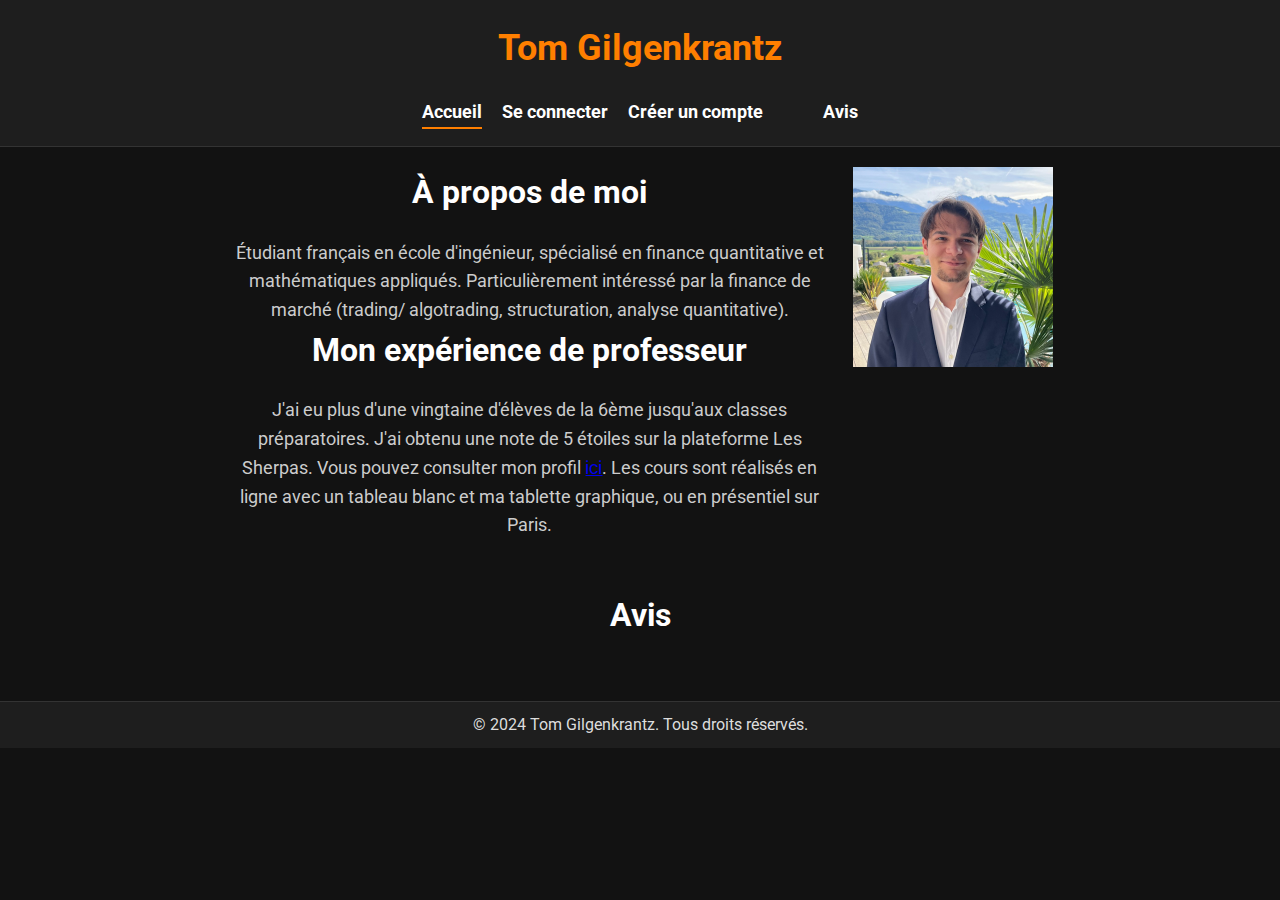
==== cours/index.html @ 8770cd29 "zdzd" ====
<!DOCTYPE html>
<html lang="fr">
<head>
    <meta charset="UTF-8">
    <meta name="viewport" content="width=device-width, initial-scale=1.0">
    <title>Accueil - Tom Gilgenkrantz</title>
    <link rel="stylesheet" href="styles.css">
    <link href="https://fonts.googleapis.com/css2?family=Roboto:wght@400;700&display=swap" rel="stylesheet">
    <link rel="icon" href="../images/logo.png" type="image/png">
</head>
<body>
    <header>
        <h1>Tom Gilgenkrantz</h1>
        <nav>
            <ul id="nav-links">
                <li><a href="index.html" class="active">Accueil</a></li>
                <li><a href="login.html" id="login-link">Se connecter</a></li>
                <li><a href="register.html" id="register-link">Créer un compte</a></li>
                <li><a href="dashboard.html" id="dashboard-link" style="display: none;">Dashboard</a></li>
                <li><a href="#" id="logout-link" style="display: none;">Se déconnecter</a></li>
                <li><a href="#reviews">Avis</a></li> <!-- Nouvel onglet Avis -->
            </ul>
        </nav>
    </header>
    <main>
        <section id="about" class="about-section">
            <div class="about-text">
                <h2>À propos de moi</h2>
                <p>Étudiant français en école d'ingénieur, spécialisé en finance quantitative et mathématiques appliqués. Particulièrement intéressé par la finance de marché (trading/ algotrading, structuration, analyse quantitative).</p>
                <h2>Mon expérience de professeur</h2>
                <p>J'ai eu plus d'une vingtaine d'élèves de la 6ème jusqu'aux classes préparatoires. J'ai obtenu une note de 5 étoiles sur la plateforme Les Sherpas. Vous pouvez consulter mon profil <a href="https://sherpas.com/t/etudiant-en-ecole-dingenieur-donne-cours-de-mathematiques-et-dinformatique-en-ligne-et-sur-evry" target="_blank">ici</a>. Les cours sont réalisés en ligne avec un tableau blanc et ma tablette graphique, ou en présentiel sur Paris.</p>
            </div>
            <div class="profile-photo">
                <img src="../images/profile.png" alt="Profil">
            </div>
        </section>
        <section id="reviews" class="reviews-section">
            <h2>Avis</h2>
            <div id="reviews-list">
                <!-- Les avis seront insérés ici par JavaScript -->
            </div>
        </section>
    </main>
    <footer>
        <p>&copy; 2024 Tom Gilgenkrantz. Tous droits réservés.</p>
    </footer>

    <script type="module">
        async function fetchReviews() {
            try {
                const response = await fetch('reviews.json'); // Charge le fichier JSON
                const reviews = await response.json();

                // Classer les avis par longueur de contenu
                const sortedReviews = reviews.sort((a, b) => b.comment.length - a.comment.length);

                const reviewsList = document.getElementById('reviews-list');

                sortedReviews.forEach(review => {
                    const reviewItem = document.createElement('div');
                    reviewItem.classList.add('review-item');
                    reviewItem.innerHTML = `
                        <h3>${review.rating} étoiles</h3>
                        <p>${review.comment}</p>
                    `;
                    reviewsList.appendChild(reviewItem);
                });
            } catch (error) {
                console.error('Erreur lors de la récupération des avis :', error);
            }
        }

        // Appel de la fonction pour récupérer les avis au chargement de la page
        fetchReviews();
    </script>
</body>
</html>
---- cours/styles.css ----
/* Reset CSS */
* {
    margin: 0;
    padding: 0;
    box-sizing: border-box;
}

body {
    font-family: 'Roboto', sans-serif;
    color: #ddd;
    background-color: #121212;
    line-height: 1.6;
}

header {
    text-align: center;
    padding: 20px;
    background: #1e1e1e;
    border-bottom: 1px solid #333;
}

header h1 {
    font-size: 36px;
    font-weight: 700;
    color: #ff7f00; /* Titre en orange */
}

nav ul {
    list-style: none;
    display: flex;
    justify-content: center;
    margin-top: 20px;
}

nav ul li {
    margin: 0 10px;
}

nav ul li a {
    text-decoration: none;
    color: #fff;
    font-size: 18px;
    font-weight: 700; /* Texte en gras */
    transition: color 0.3s, border-bottom 0.3s;
    padding-bottom: 5px;
}

nav ul li a:hover {
    color: #ff7f00; /* Texte orange au survol */
}

nav ul li a.active {
    border-bottom: 2px solid #ff7f00; /* Bordure inférieure orange pour l'onglet actif */
}

main {
    padding: 20px;
    text-align: center;
}

main section {
    margin-top: 50px;
}

main section h2 {
    font-size: 32px;
    color: #fff;
    margin-bottom: 20px;
}

main section p {
    font-size: 18px;
    color: #ccc;
}

footer {
    text-align: center;
    padding: 10px;
    background: #1e1e1e;
    border-top: 1px solid #333;
    margin-top: 20px;
}

/* Formulaires de connexion et d'inscription */
form {
    display: flex;
    flex-direction: column;
    align-items: center;
    gap: 15px;
    margin-top: 20px;
}

form input {
    padding: 10px;
    font-size: 16px;
    border: 1px solid #333;
    border-radius: 5px;
    width: 80%;
    max-width: 300px;
}

form button {
    padding: 10px 20px;
    font-size: 16px;
    background-color: #ff7f00;
    border: none;
    border-radius: 5px;
    color: white;
    cursor: pointer;
    transition: background-color 0.3s;
}

form button:hover {
    background-color: #ff5500;
}

form input:disabled, form button:disabled {
    background-color: #555;
    cursor: not-allowed;
}

#register-success {
    text-align: center;
    margin-top: 20px;
}

#register-success p {
    margin-bottom: 10px;
}

#register-success a {
    display: inline-block;
    padding: 10px 20px;
    background-color: #ff7f00;
    color: white;
    text-decoration: none;
    border-radius: 5px;
    transition: background-color 0.3s;
}

#register-success a:hover {
    background-color: #ff5500;
}

/* Section À propos de moi */
.about-section {
    display: flex;
    align-items: flex-start;
    justify-content: space-between;
    max-width: 66.66%; /* 2/3 de la largeur totale */
    margin: 0 auto;
    flex-wrap: wrap;
}

.about-text {
    flex: 1;
    padding-right: 20px;
}

.profile-photo {
    flex: 0 0 200px; /* Ajustez la largeur de l'image selon vos besoins */
}

.profile-photo img {
    width: 100%;
    height: auto;
}

/* Styles pour les écrans étroits */
@media (max-width: 600px) {
    .about-section {
        flex-direction: column;
        align-items: center;
        max-width: 100%; /* Réinitialiser la largeur à 100% sur les petits écrans */
    }

    .about-text {
        padding-right: 0;
        text-align: center;
    }

    .profile-photo {
        margin-bottom: 20px;
    }

    nav ul {
        display: block;
        text-align: center;
    }

    nav ul li {
        margin: 10px 0;
    }
}

/* Dashboard Sections */
.dashboard-section {
    margin-top: 30px;
}

.dashboard-section h3 {
    font-size: 24px;
    color: #ff7f00;
    margin-bottom: 10px;
}

.dashboard-section p, .dashboard-section ul {
    font-size: 18px;
    color: #ddd;
}

.dashboard-section ul {
    list-style: none;
    padding: 0;
}

.dashboard-section ul li {
    margin-bottom: 5px;
}

.dashboard-section table {
    width: 100%;
    border-collapse: collapse;
    margin-top: 20px;
}

.dashboard-section table th,
.dashboard-section table td {
    border: 1px solid #333;
    padding: 10px;
    text-align: left;
    color: #ddd;
}

.dashboard-section table th {
    background-color: #333;
    color: #ff7f00;
}

.dashboard-section table tr:nth-child(even) {
    background-color: #2a2a2a;
}

.dashboard-section table tr:hover {
    background-color: #444;
}

.dashboard-section table td:last-child {
    text-align: center;
}

/* Formulaire d'ajout d'entrée */
#add-entry-form {
    margin-top: 20px;
    display: flex;
    flex-direction: column;
    gap: 10px;
}

#add-entry-form input, #add-entry-form select, #add-entry-form button {
    padding: 10px;
    font-size: 16px;
    border: 1px solid #333;
    border-radius: 5px;
    width: 100%;
    max-width: 300px;
    margin: 0 auto;
}

#add-entry-form button {
    background-color: #ff7f00;
    color: white;
    cursor: pointer;
    transition: background-color 0.3s;
}

#add-entry-form button:hover {
    background-color: #ff5500;
}

/* Styles pour le bouton */
.button {
    display: inline-block;
    padding: 10px 20px;
    font-size: 18px;
    font-weight: bold;
    color: white;
    background-color: #ff7f00;
    border: none;
    border-radius: 5px;
    text-decoration: none;
    transition: background-color 0.3s;
}

.button:hover {
    background-color: #ff5500;
}
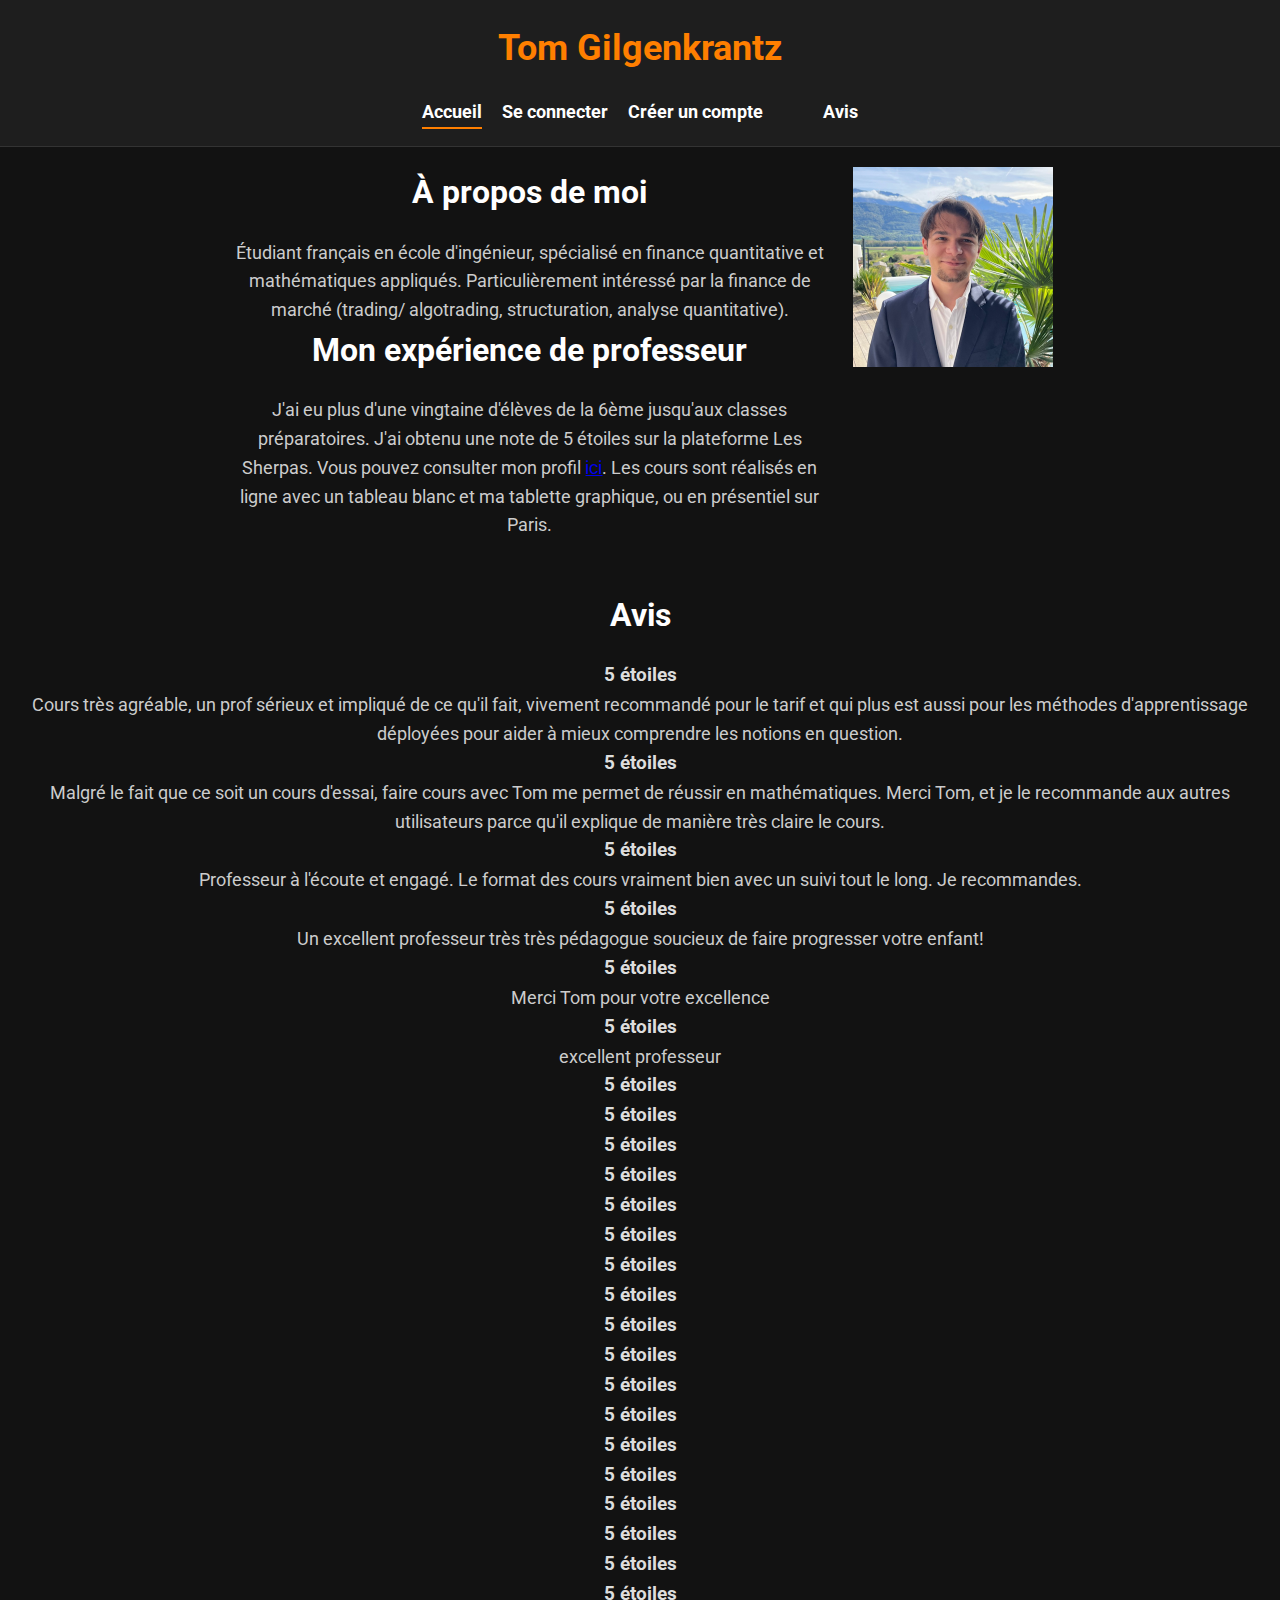
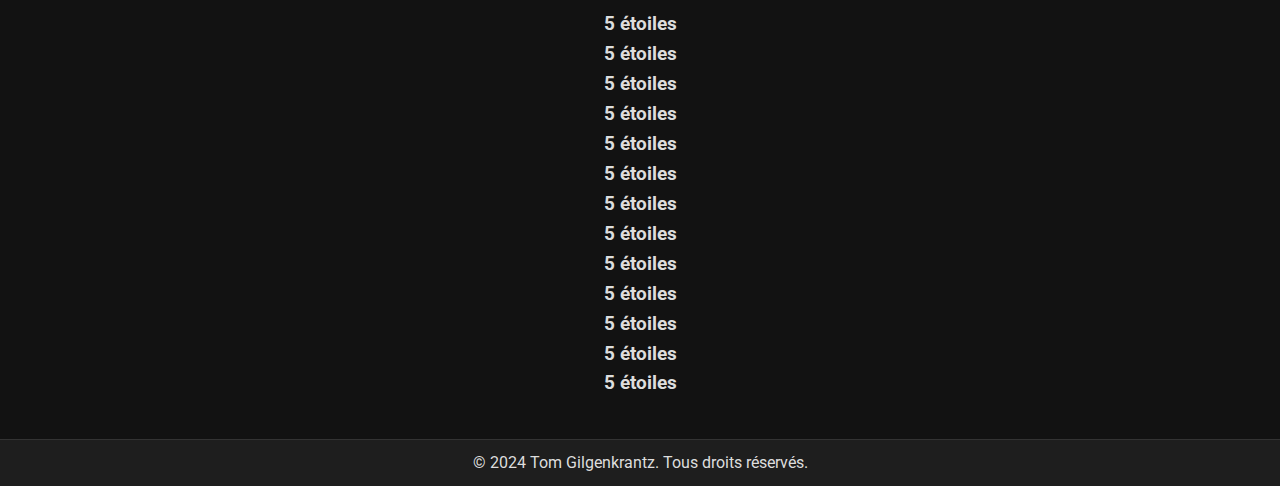
==== commit 618c33db: "zdzd" ====
--- a/cours/index.html
+++ b/cours/index.html
@@ -48,7 +48,7 @@
     <script type="module">
         async function fetchReviews() {
             try {
-                const response = await fetch('reviews.json'); // Charge le fichier JSON
+                const response = await fetch('../reviews.json'); // Charge le fichier JSON
                 const reviews = await response.json();
 
                 // Classer les avis par longueur de contenu
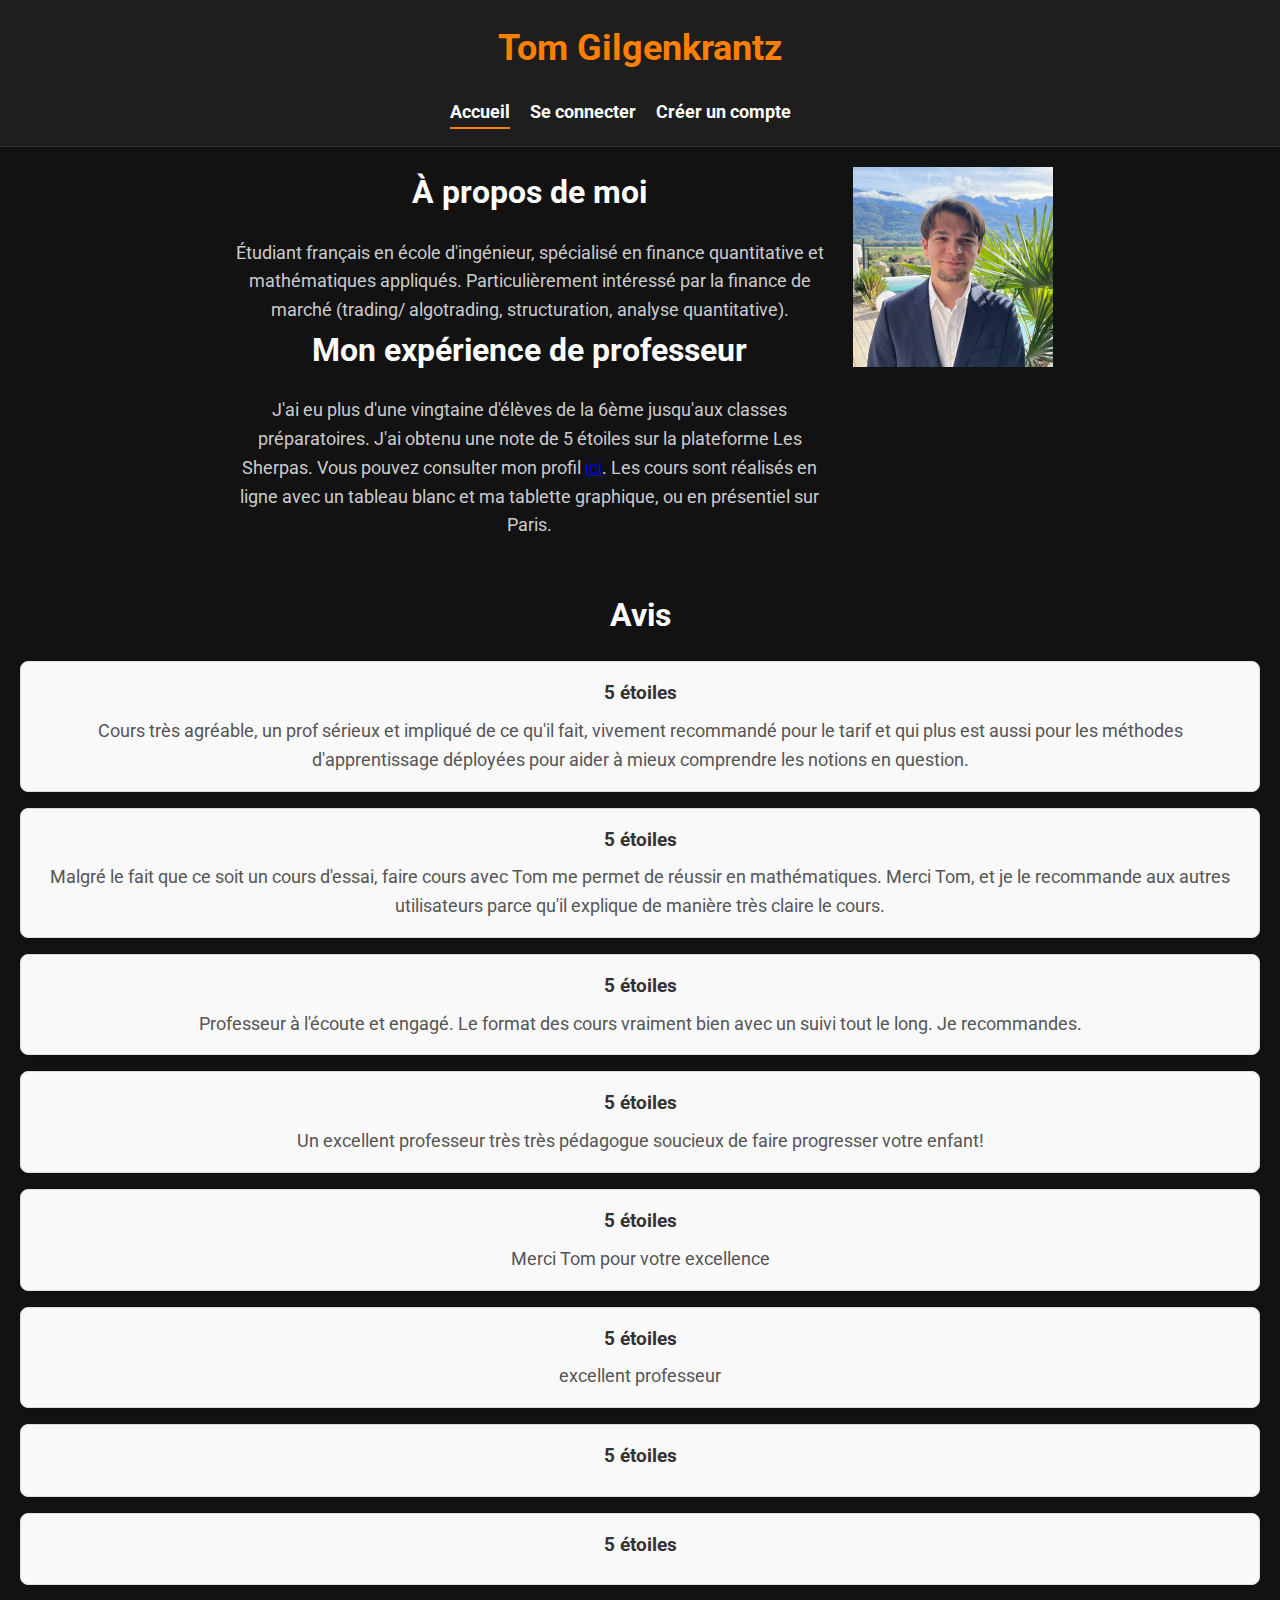
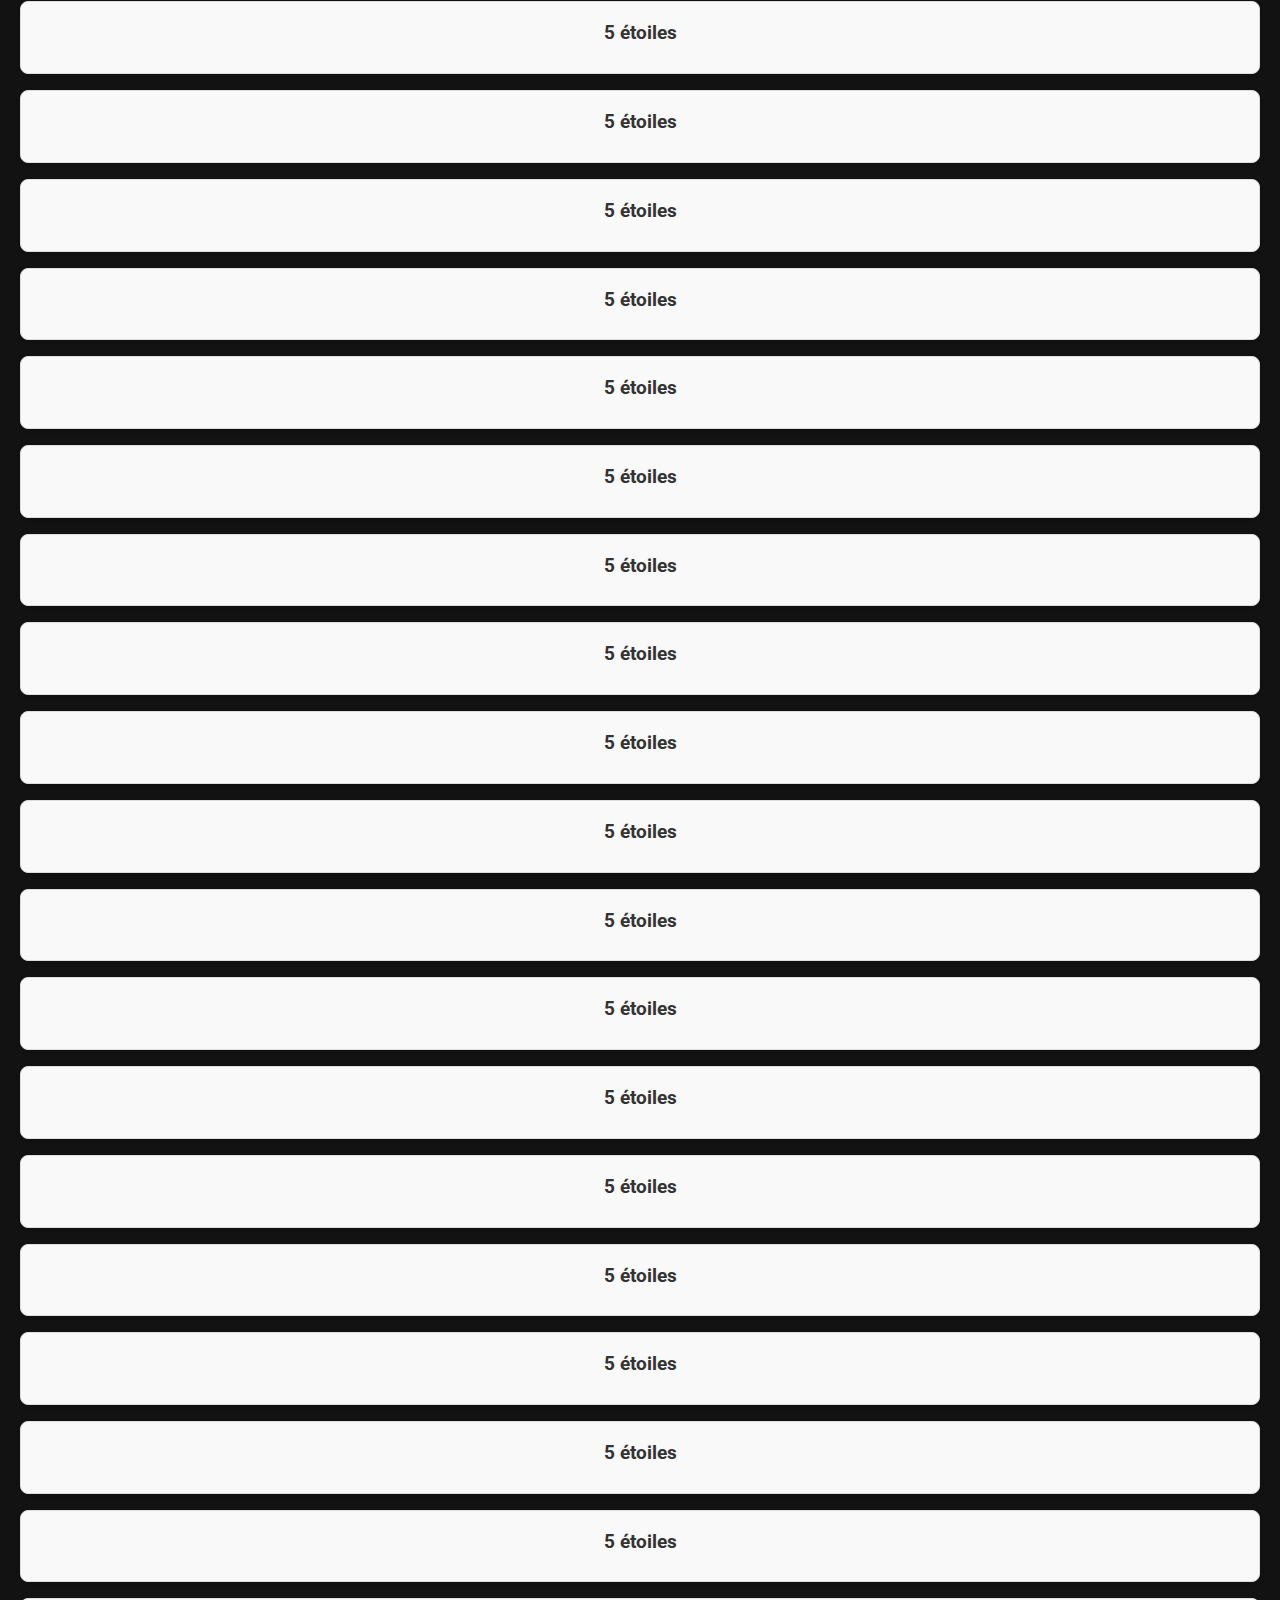
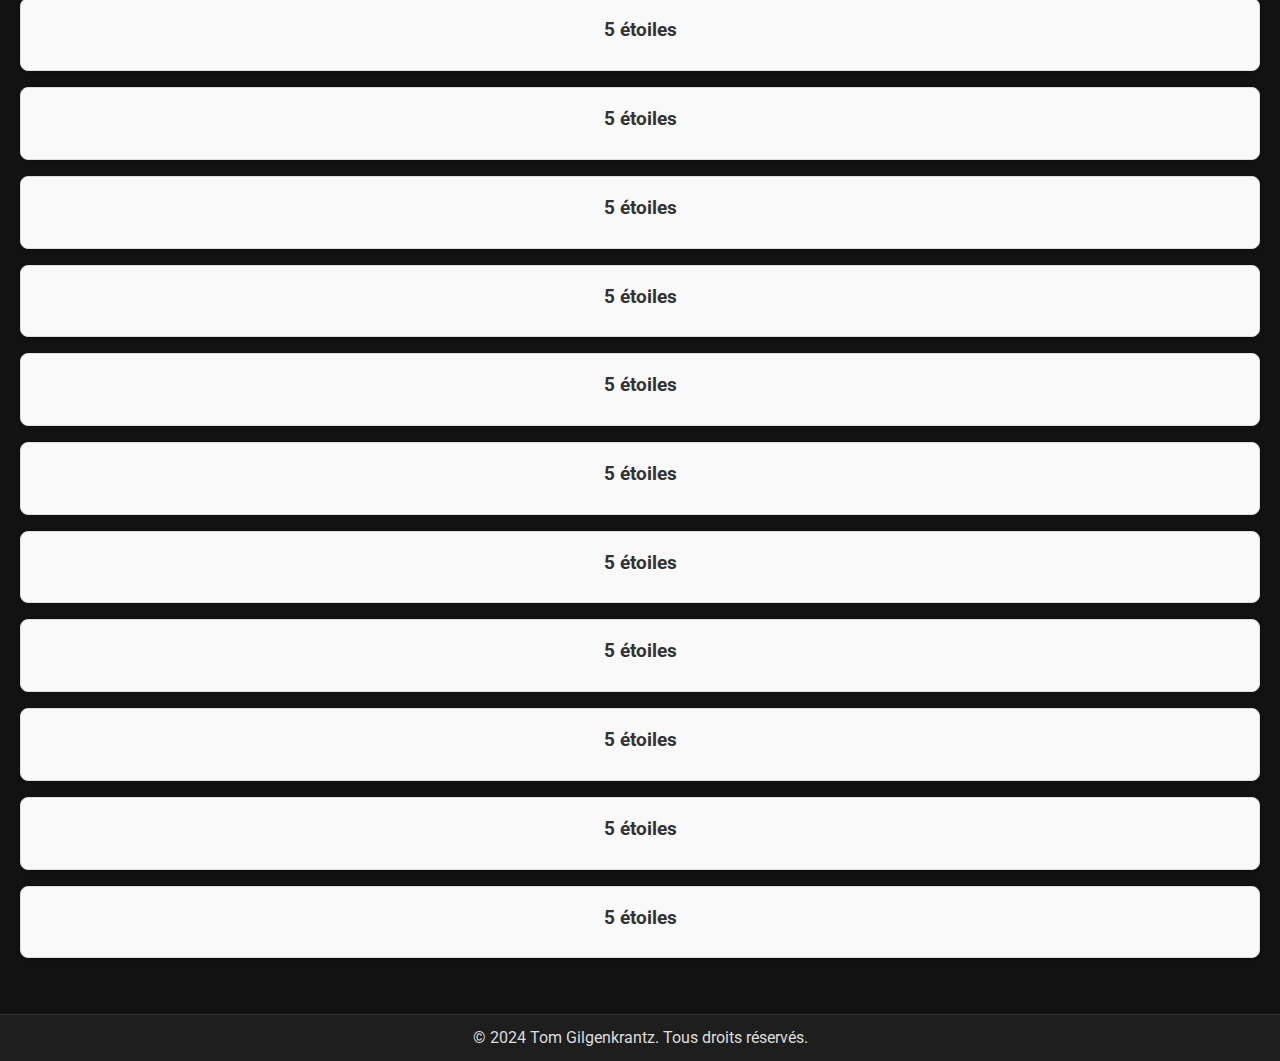
==== commit 90808070: "zdzd" ====
--- a/cours/index.html
+++ b/cours/index.html
@@ -7,6 +7,25 @@
     <link rel="stylesheet" href="styles.css">
     <link href="https://fonts.googleapis.com/css2?family=Roboto:wght@400;700&display=swap" rel="stylesheet">
     <link rel="icon" href="../images/logo.png" type="image/png">
+    <style>
+        .review-item {
+            border: 1px solid #ddd;
+            padding: 16px;
+            margin-bottom: 16px;
+            border-radius: 8px;
+            box-shadow: 0 2px 4px rgba(0, 0, 0, 0.1);
+            background-color: #f9f9f9;
+        }
+        .review-item h3 {
+            margin: 0;
+            font-size: 1.2em;
+            color: #333;
+        }
+        .review-item p {
+            margin: 8px 0 0;
+            color: #555;
+        }
+    </style>
 </head>
 <body>
     <header>
@@ -18,7 +37,6 @@
                 <li><a href="register.html" id="register-link">Créer un compte</a></li>
                 <li><a href="dashboard.html" id="dashboard-link" style="display: none;">Dashboard</a></li>
                 <li><a href="#" id="logout-link" style="display: none;">Se déconnecter</a></li>
-                <li><a href="#reviews">Avis</a></li> <!-- Nouvel onglet Avis -->
             </ul>
         </nav>
     </header>
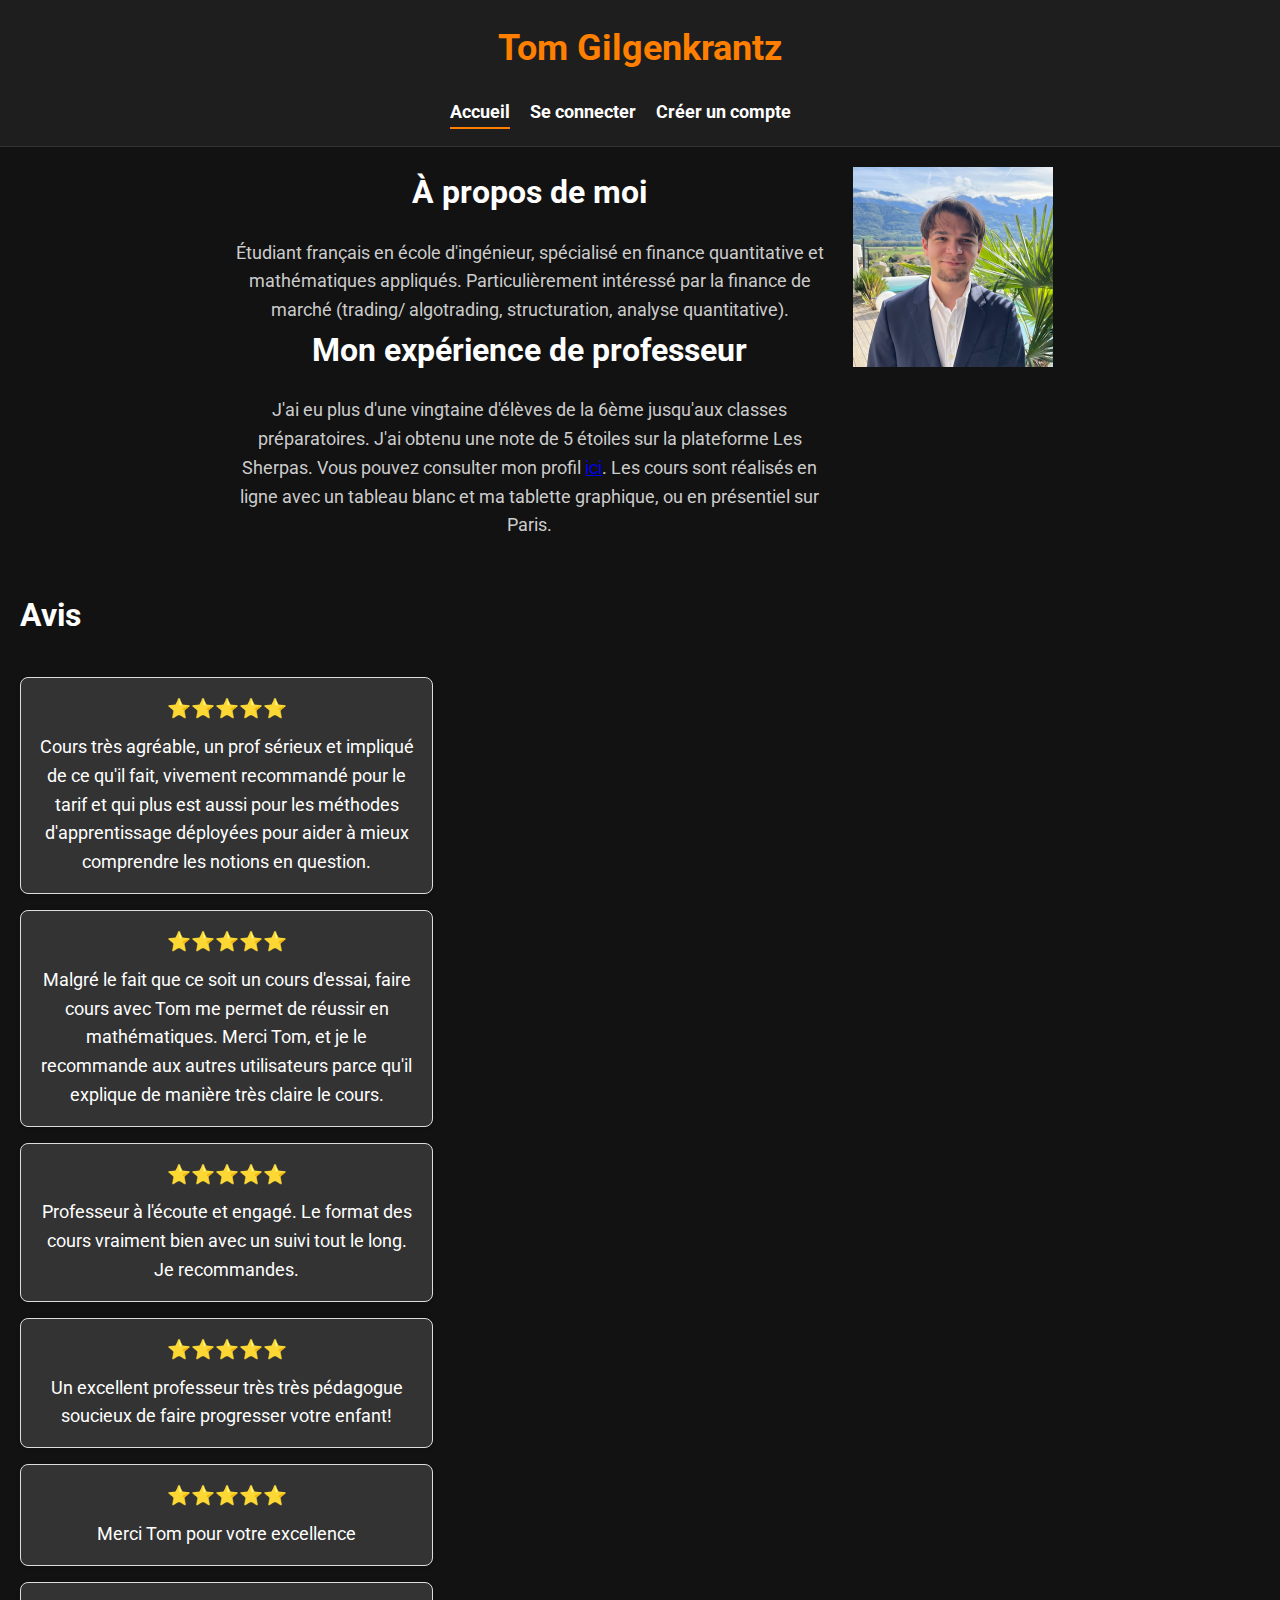
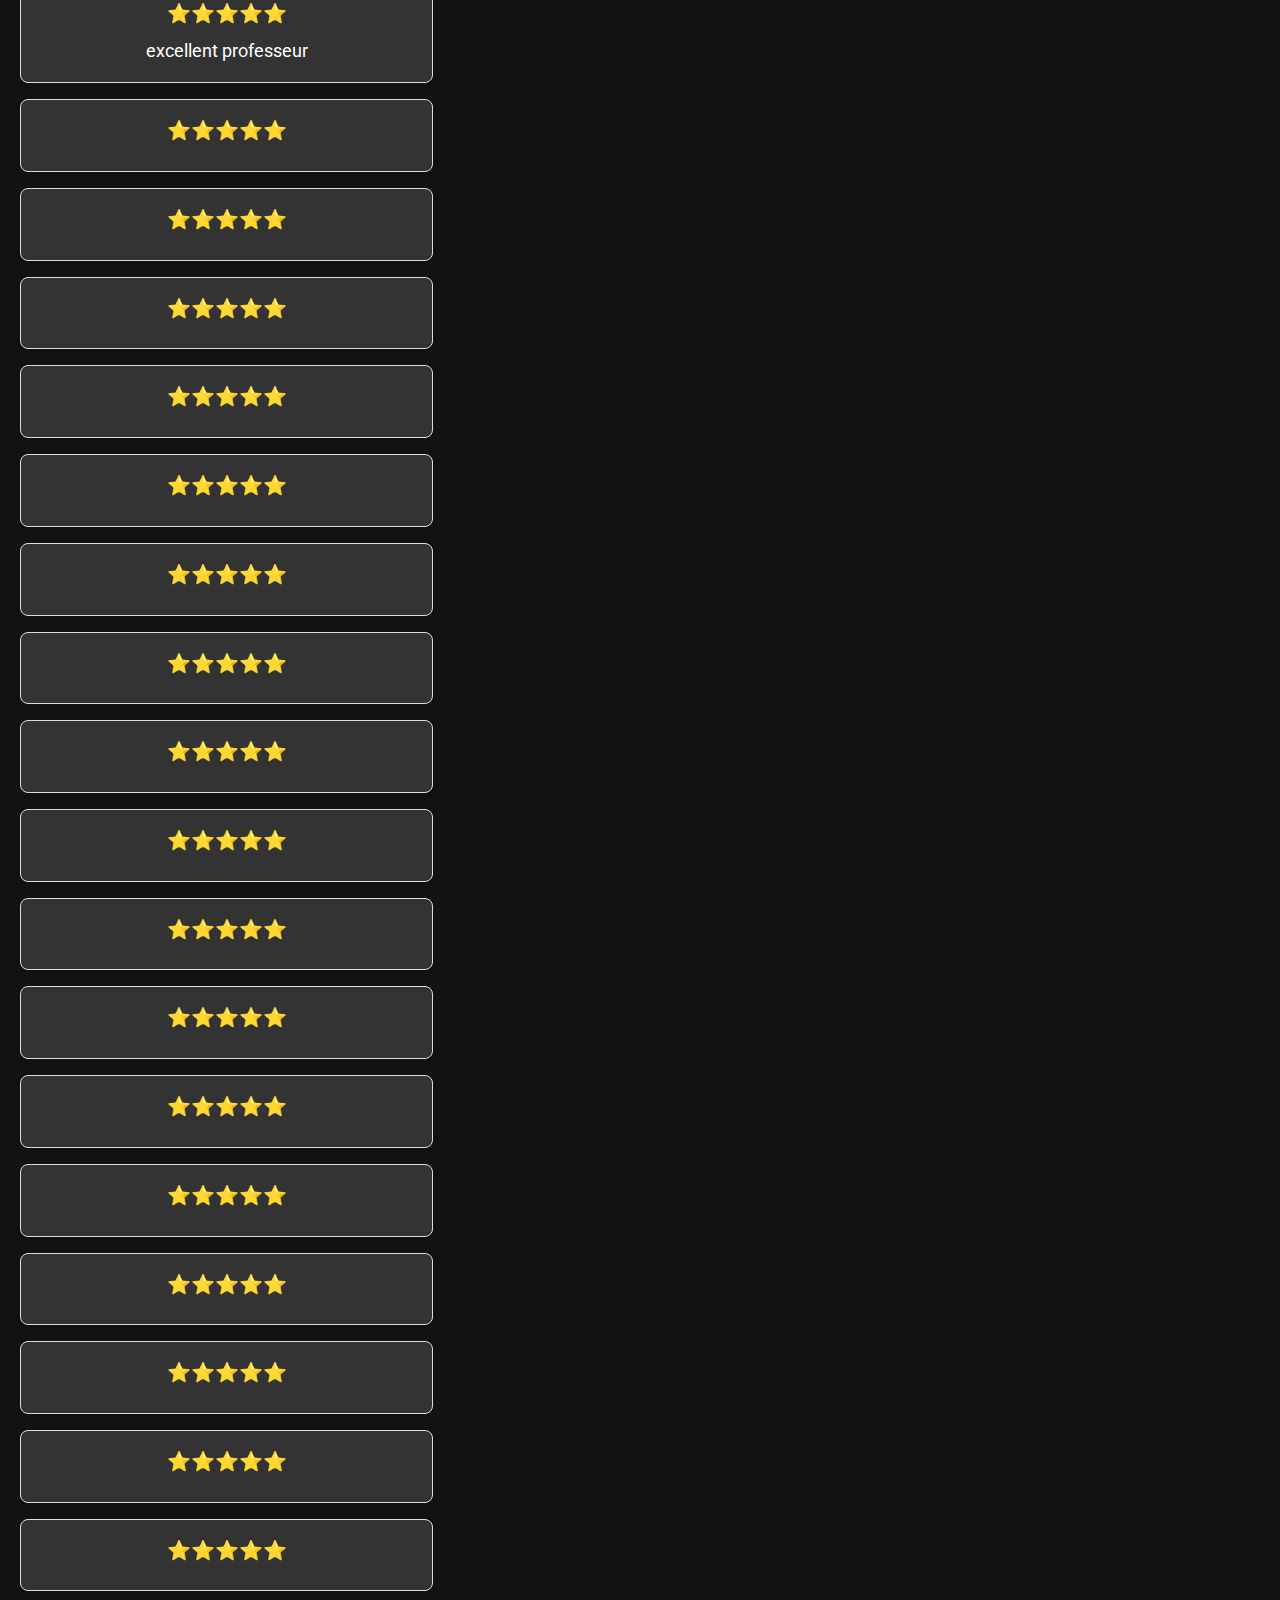
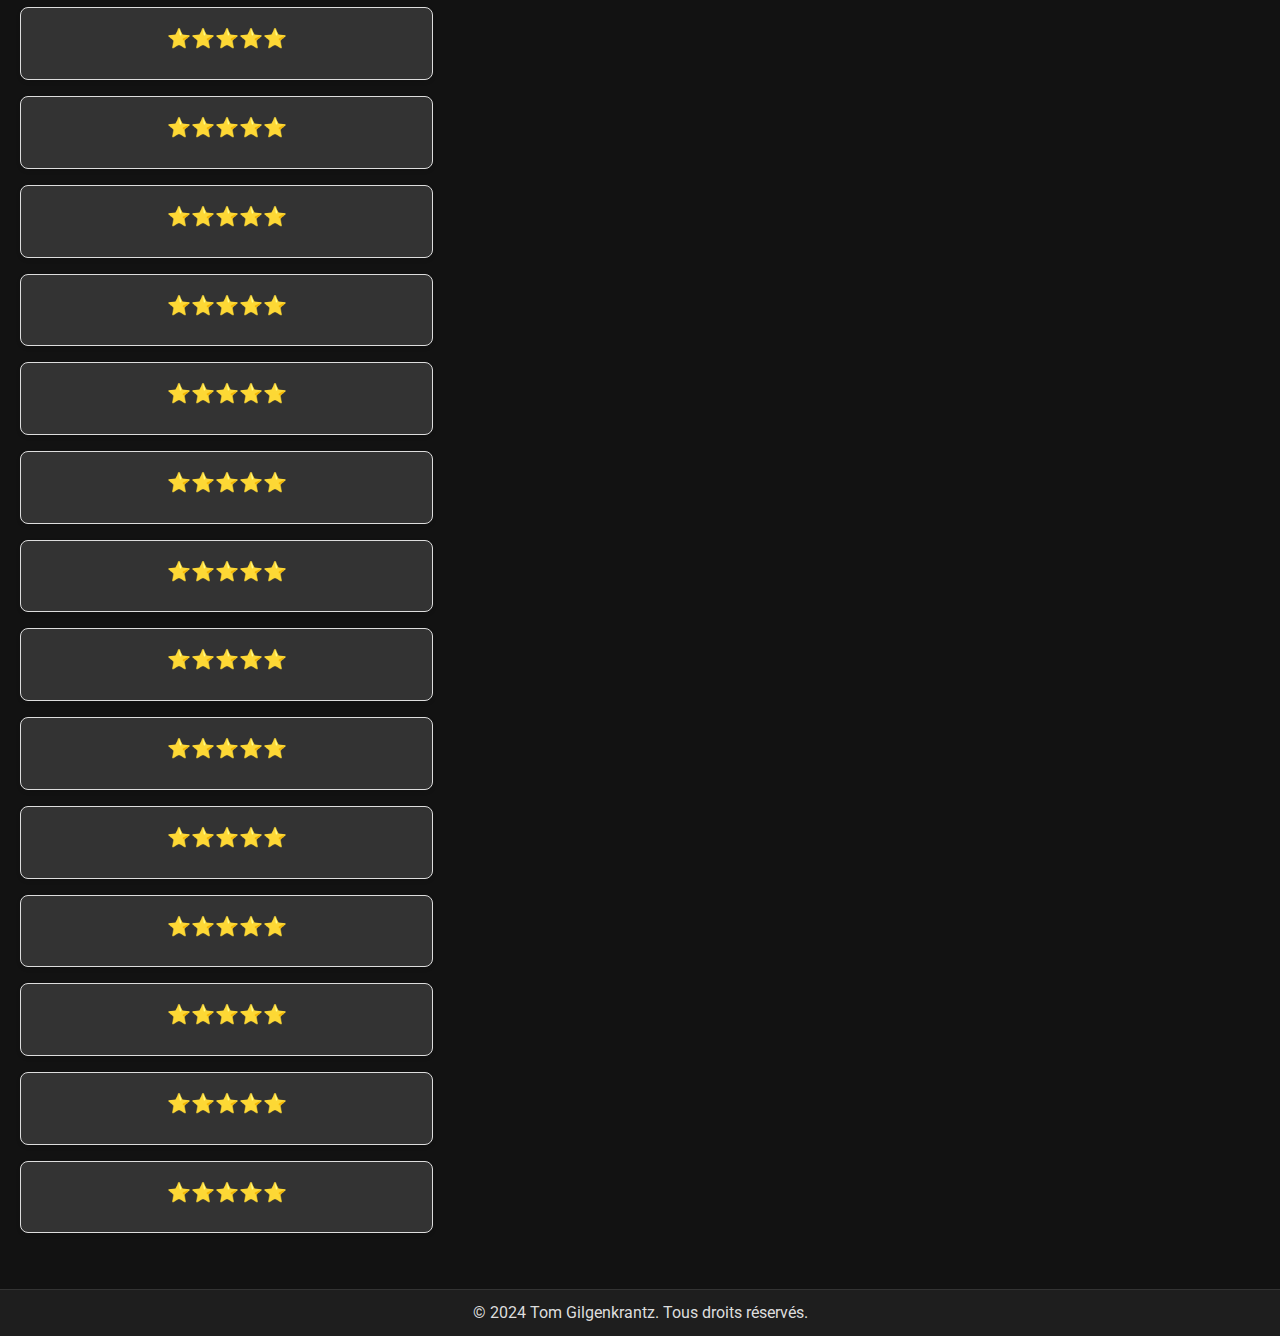
==== commit 5766faab: "zdzd" ====
--- a/cours/index.html
+++ b/cours/index.html
@@ -9,21 +9,35 @@
     <link rel="icon" href="../images/logo.png" type="image/png">
     <style>
         .review-item {
+            width: 100%;
+            max-width: 33.33%;
             border: 1px solid #ddd;
             padding: 16px;
             margin-bottom: 16px;
             border-radius: 8px;
             box-shadow: 0 2px 4px rgba(0, 0, 0, 0.1);
-            background-color: #f9f9f9;
+            background-color: #333;
+            color: #fff;
+            box-sizing: border-box;
         }
         .review-item h3 {
             margin: 0;
             font-size: 1.2em;
-            color: #333;
+            color: orange;
         }
         .review-item p {
             margin: 8px 0 0;
-            color: #555;
+            color: #fff;
+        }
+        .reviews-section {
+            display: flex;
+            flex-wrap: wrap;
+            gap: 16px;
+        }
+        @media (max-width: 768px) {
+            .review-item {
+                max-width: 100%;
+            }
         }
     </style>
 </head>
@@ -78,7 +92,7 @@
                     const reviewItem = document.createElement('div');
                     reviewItem.classList.add('review-item');
                     reviewItem.innerHTML = `
-                        <h3>${review.rating} étoiles</h3>
+                        <h3>${'⭐'.repeat(review.rating)}</h3>
                         <p>${review.comment}</p>
                     `;
                     reviewsList.appendChild(reviewItem);
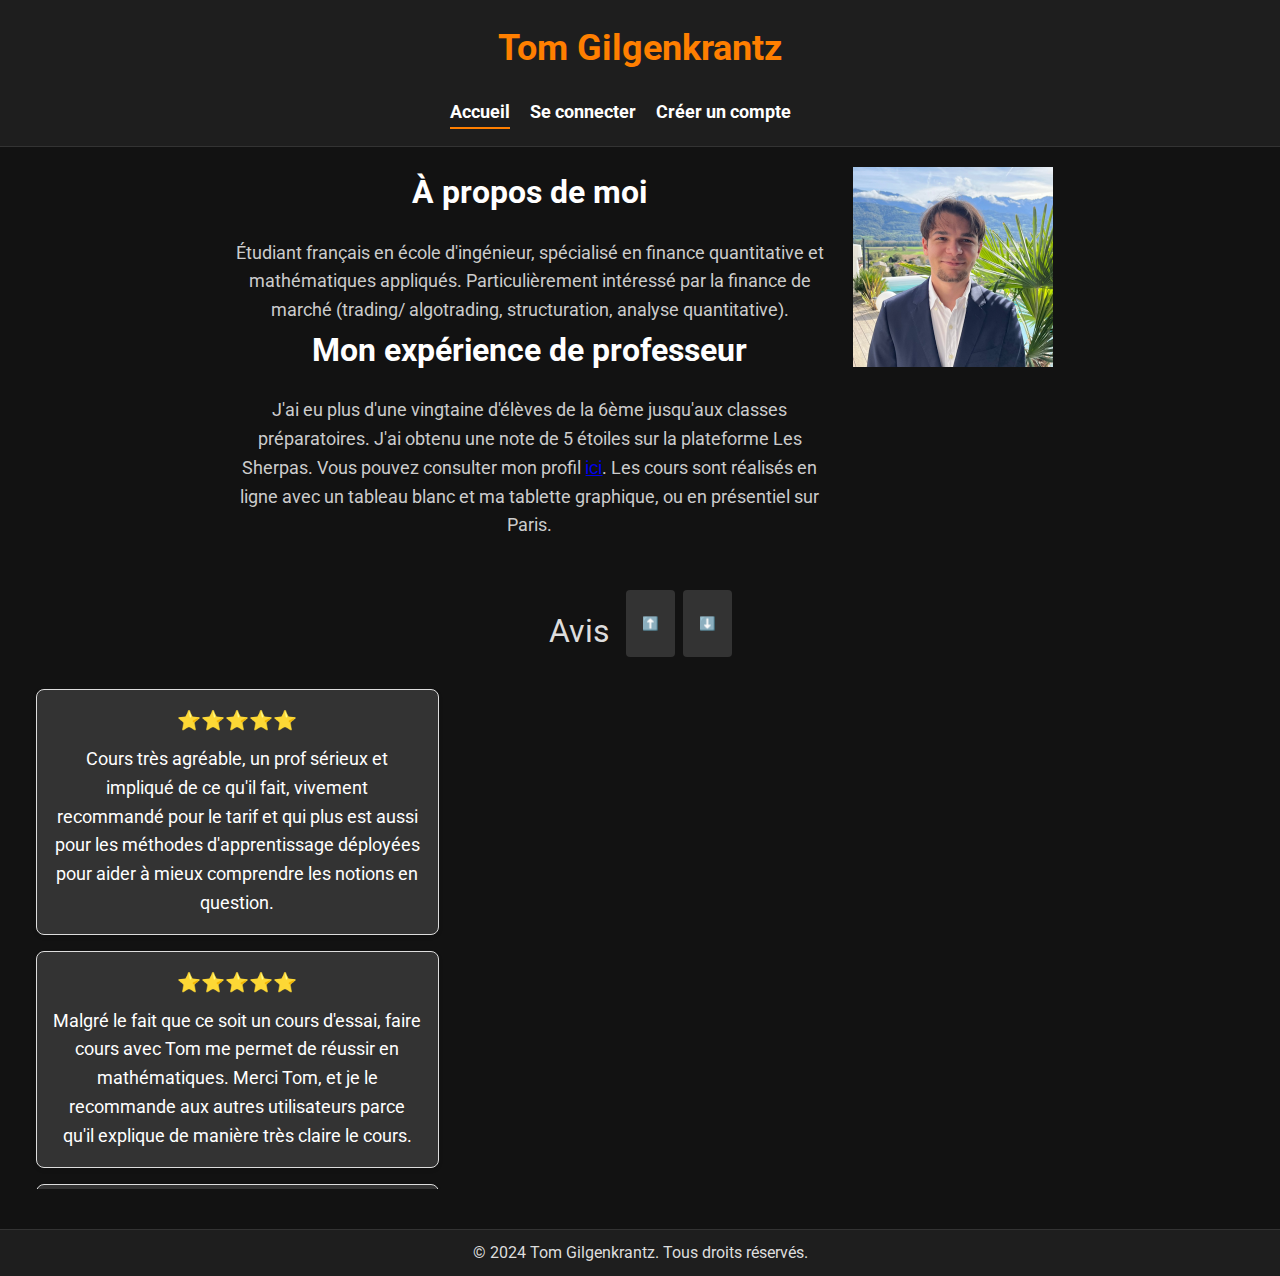
==== commit ab577092: "zdzd" ====
--- a/cours/index.html
+++ b/cours/index.html
@@ -8,6 +8,9 @@
     <link href="https://fonts.googleapis.com/css2?family=Roboto:wght@400;700&display=swap" rel="stylesheet">
     <link rel="icon" href="../images/logo.png" type="image/png">
     <style>
+        body {
+            font-family: 'Roboto', sans-serif;
+        }
         .review-item {
             width: 100%;
             max-width: 33.33%;
@@ -33,6 +36,34 @@
             display: flex;
             flex-wrap: wrap;
             gap: 16px;
+            justify-content: center;
+        }
+        .reviews-container {
+            max-height: 500px;
+            overflow-y: auto;
+            padding: 0 16px;
+        }
+        .reviews-title {
+            text-align: center;
+            font-size: 2em;
+            margin: 16px 0;
+        }
+        .reviews-menu {
+            display: flex;
+            justify-content: center;
+            gap: 8px;
+            margin-bottom: 16px;
+        }
+        .reviews-menu button {
+            padding: 8px 16px;
+            border: none;
+            background-color: #333;
+            color: #fff;
+            border-radius: 4px;
+            cursor: pointer;
+        }
+        .reviews-menu button:hover {
+            background-color: #555;
         }
         @media (max-width: 768px) {
             .review-item {
@@ -67,9 +98,15 @@
             </div>
         </section>
         <section id="reviews" class="reviews-section">
-            <h2>Avis</h2>
-            <div id="reviews-list">
-                <!-- Les avis seront insérés ici par JavaScript -->
+            <div class="reviews-title">Avis</div>
+            <div class="reviews-menu">
+                <button onclick="scrollReviews('up')">⬆️</button>
+                <button onclick="scrollReviews('down')">⬇️</button>
+            </div>
+            <div class="reviews-container" id="reviews-container">
+                <div id="reviews-list" class="reviews-list">
+                    <!-- Les avis seront insérés ici par JavaScript -->
+                </div>
             </div>
         </section>
     </main>
@@ -102,6 +139,16 @@
             }
         }
 
+        // Fonction pour faire défiler les avis
+        function scrollReviews(direction) {
+            const container = document.getElementById('reviews-container');
+            if (direction === 'up') {
+                container.scrollBy({ top: -200, behavior: 'smooth' });
+            } else if (direction === 'down') {
+                container.scrollBy({ top: 200, behavior: 'smooth' });
+            }
+        }
+
         // Appel de la fonction pour récupérer les avis au chargement de la page
         fetchReviews();
     </script>
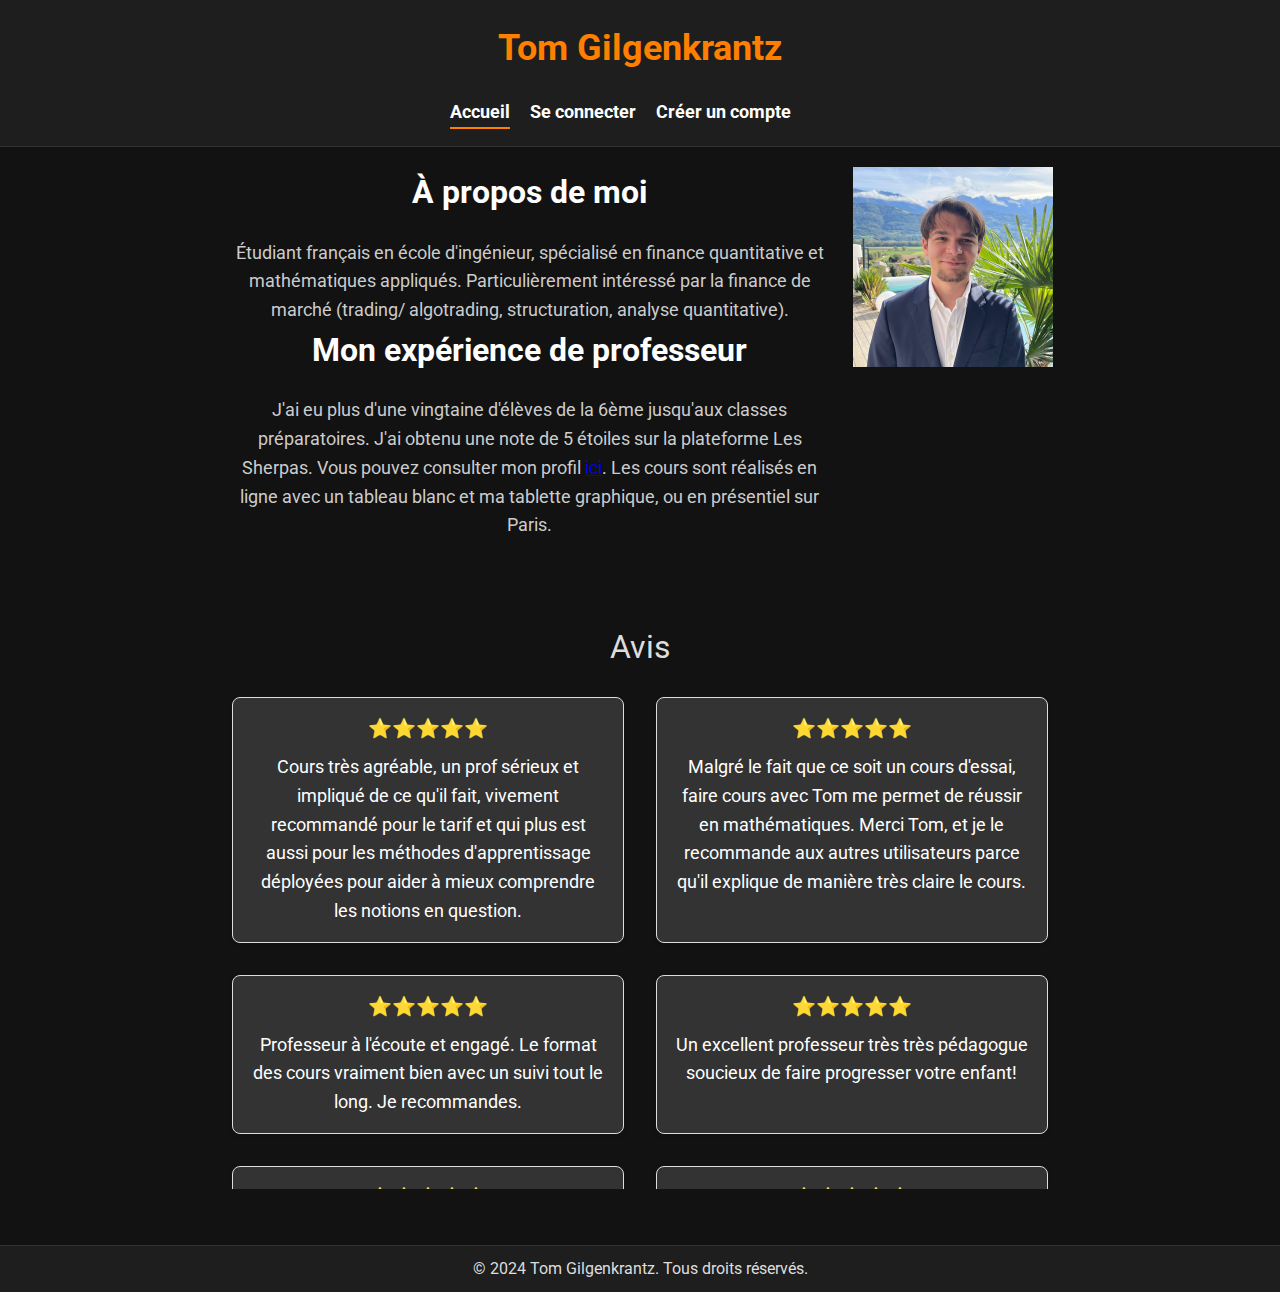
==== commit 5d361323: "zdzd" ====
--- a/cours/index.html
+++ b/cours/index.html
@@ -16,7 +16,7 @@
             max-width: 33.33%;
             border: 1px solid #ddd;
             padding: 16px;
-            margin-bottom: 16px;
+            margin: 8px;
             border-radius: 8px;
             box-shadow: 0 2px 4px rgba(0, 0, 0, 0.1);
             background-color: #333;
@@ -34,36 +34,36 @@
         }
         .reviews-section {
             display: flex;
-            flex-wrap: wrap;
-            gap: 16px;
-            justify-content: center;
+            flex-direction: column;
+            align-items: center;
+            padding: 16px;
         }
         .reviews-container {
             max-height: 500px;
             overflow-y: auto;
             padding: 0 16px;
+            width: 100%;
+        }
+        .reviews-container::-webkit-scrollbar {
+            width: 8px;
+        }
+        .reviews-container::-webkit-scrollbar-track {
+            background: #f1f1f1;
+        }
+        .reviews-container::-webkit-scrollbar-thumb {
+            background: orange;
+            border-radius: 4px;
         }
         .reviews-title {
             text-align: center;
             font-size: 2em;
             margin: 16px 0;
         }
-        .reviews-menu {
+        .reviews-list {
             display: flex;
+            flex-wrap: wrap;
             justify-content: center;
-            gap: 8px;
-            margin-bottom: 16px;
-        }
-        .reviews-menu button {
-            padding: 8px 16px;
-            border: none;
-            background-color: #333;
-            color: #fff;
-            border-radius: 4px;
-            cursor: pointer;
-        }
-        .reviews-menu button:hover {
-            background-color: #555;
+            gap: 16px;
         }
         @media (max-width: 768px) {
             .review-item {
@@ -99,10 +99,6 @@
         </section>
         <section id="reviews" class="reviews-section">
             <div class="reviews-title">Avis</div>
-            <div class="reviews-menu">
-                <button onclick="scrollReviews('up')">⬆️</button>
-                <button onclick="scrollReviews('down')">⬇️</button>
-            </div>
             <div class="reviews-container" id="reviews-container">
                 <div id="reviews-list" class="reviews-list">
                     <!-- Les avis seront insérés ici par JavaScript -->
@@ -139,16 +135,6 @@
             }
         }
 
-        // Fonction pour faire défiler les avis
-        function scrollReviews(direction) {
-            const container = document.getElementById('reviews-container');
-            if (direction === 'up') {
-                container.scrollBy({ top: -200, behavior: 'smooth' });
-            } else if (direction === 'down') {
-                container.scrollBy({ top: 200, behavior: 'smooth' });
-            }
-        }
-
         // Appel de la fonction pour récupérer les avis au chargement de la page
         fetchReviews();
     </script>
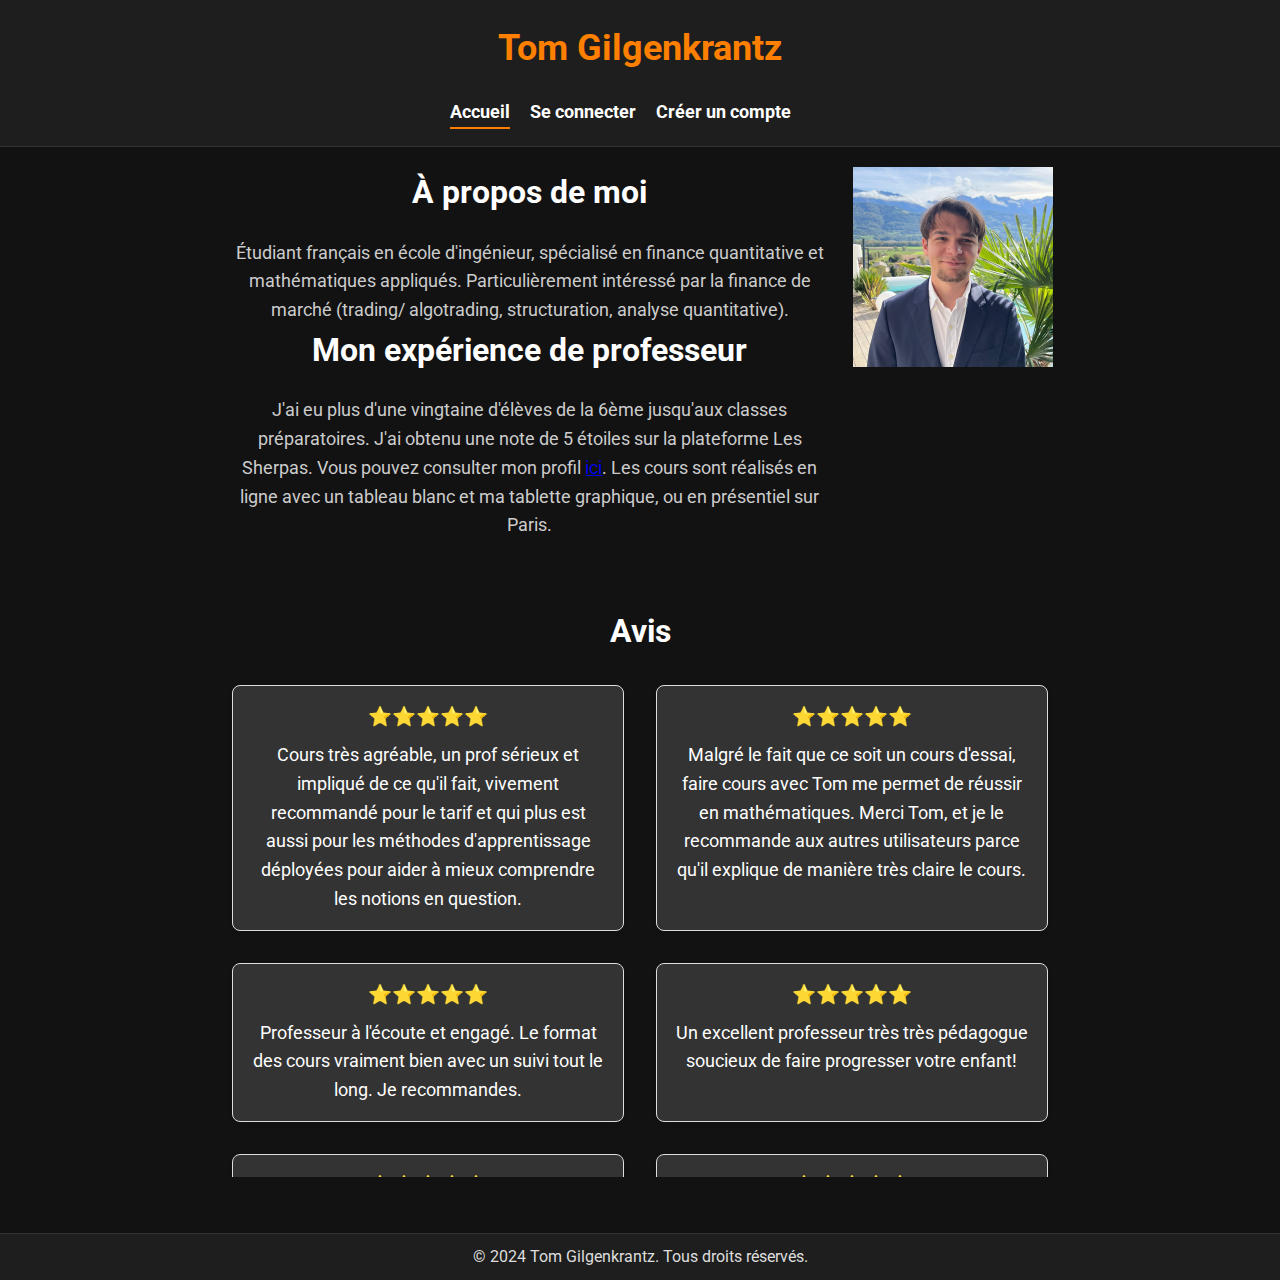
==== commit 378d1b83: "zdzd" ====
--- a/cours/index.html
+++ b/cours/index.html
@@ -56,8 +56,10 @@
         }
         .reviews-title {
             text-align: center;
-            font-size: 2em;
             margin: 16px 0;
+            font-size: 32px;
+            font-family: 'Roboto', sans-serif;
+            
         }
         .reviews-list {
             display: flex;
@@ -98,7 +100,7 @@
             </div>
         </section>
         <section id="reviews" class="reviews-section">
-            <div class="reviews-title">Avis</div>
+            <h2>Avis</h2>
             <div class="reviews-container" id="reviews-container">
                 <div id="reviews-list" class="reviews-list">
                     <!-- Les avis seront insérés ici par JavaScript -->
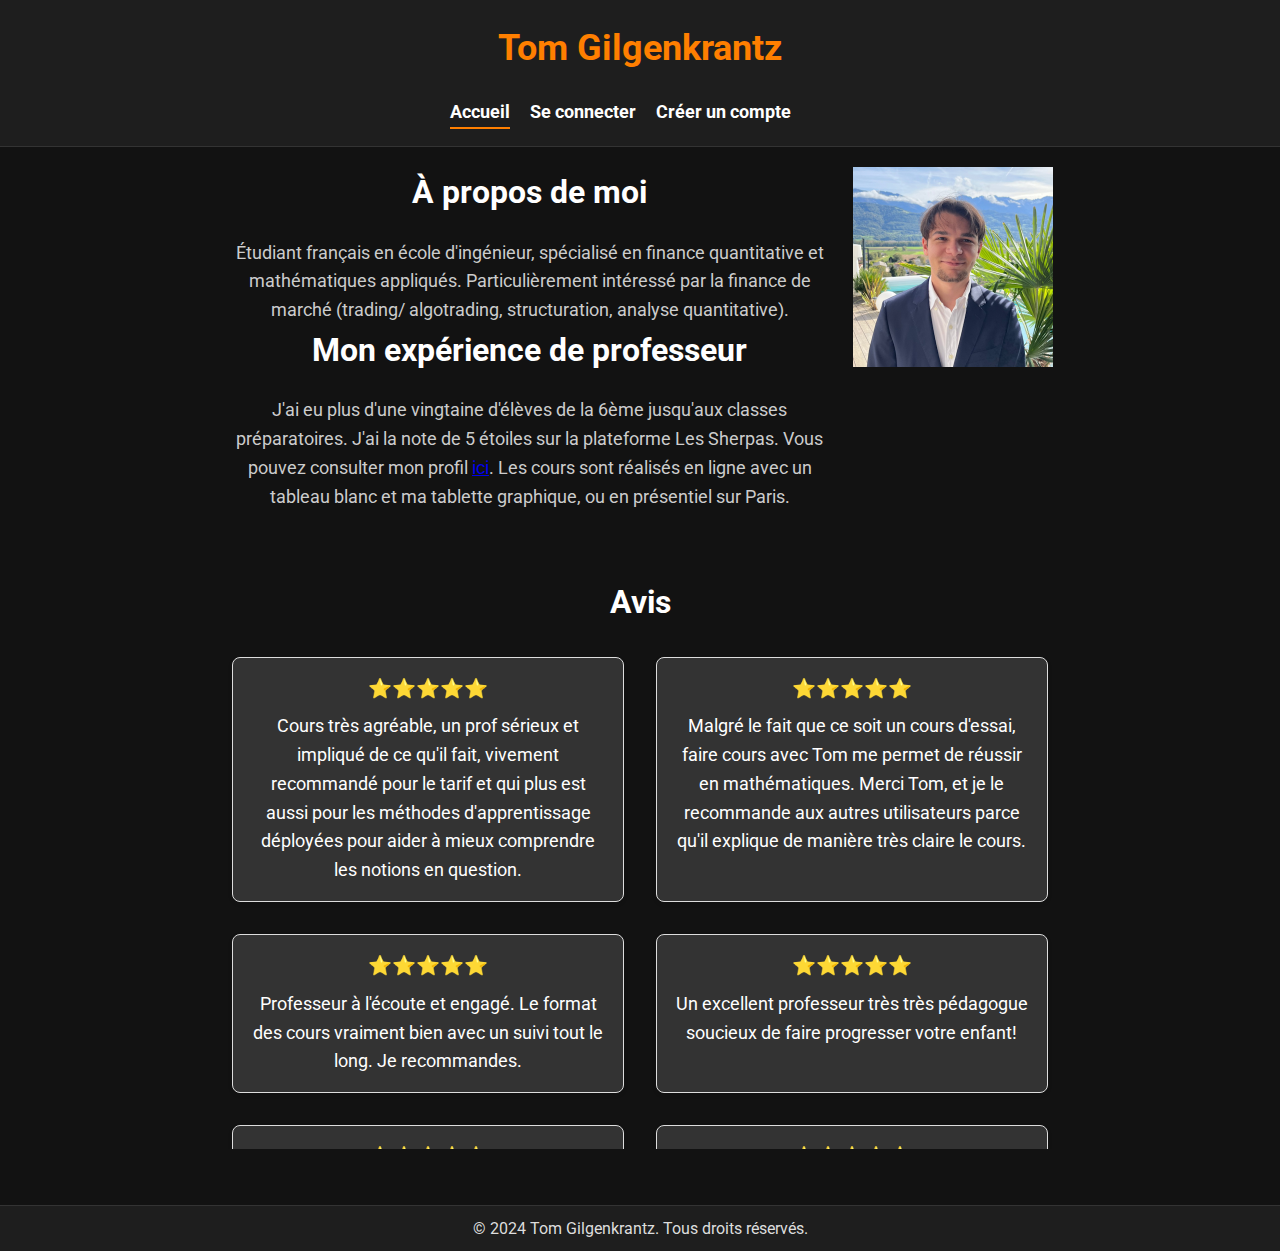
==== commit 09e17467: "dqzdqz" ====
--- a/cours/index.html
+++ b/cours/index.html
@@ -93,7 +93,7 @@
                 <h2>À propos de moi</h2>
                 <p>Étudiant français en école d'ingénieur, spécialisé en finance quantitative et mathématiques appliqués. Particulièrement intéressé par la finance de marché (trading/ algotrading, structuration, analyse quantitative).</p>
                 <h2>Mon expérience de professeur</h2>
-                <p>J'ai eu plus d'une vingtaine d'élèves de la 6ème jusqu'aux classes préparatoires. J'ai obtenu une note de 5 étoiles sur la plateforme Les Sherpas. Vous pouvez consulter mon profil <a href="https://sherpas.com/t/etudiant-en-ecole-dingenieur-donne-cours-de-mathematiques-et-dinformatique-en-ligne-et-sur-evry" target="_blank">ici</a>. Les cours sont réalisés en ligne avec un tableau blanc et ma tablette graphique, ou en présentiel sur Paris.</p>
+                <p>J'ai eu plus d'une vingtaine d'élèves de la 6ème jusqu'aux classes préparatoires. J'ai la note de 5 étoiles sur la plateforme Les Sherpas. Vous pouvez consulter mon profil <a href="https://sherpas.com/t/etudiant-en-ecole-dingenieur-donne-cours-de-mathematiques-et-dinformatique-en-ligne-et-sur-evry" target="_blank">ici</a>. Les cours sont réalisés en ligne avec un tableau blanc et ma tablette graphique, ou en présentiel sur Paris.</p>
             </div>
             <div class="profile-photo">
                 <img src="../images/profile.png" alt="Profil">
